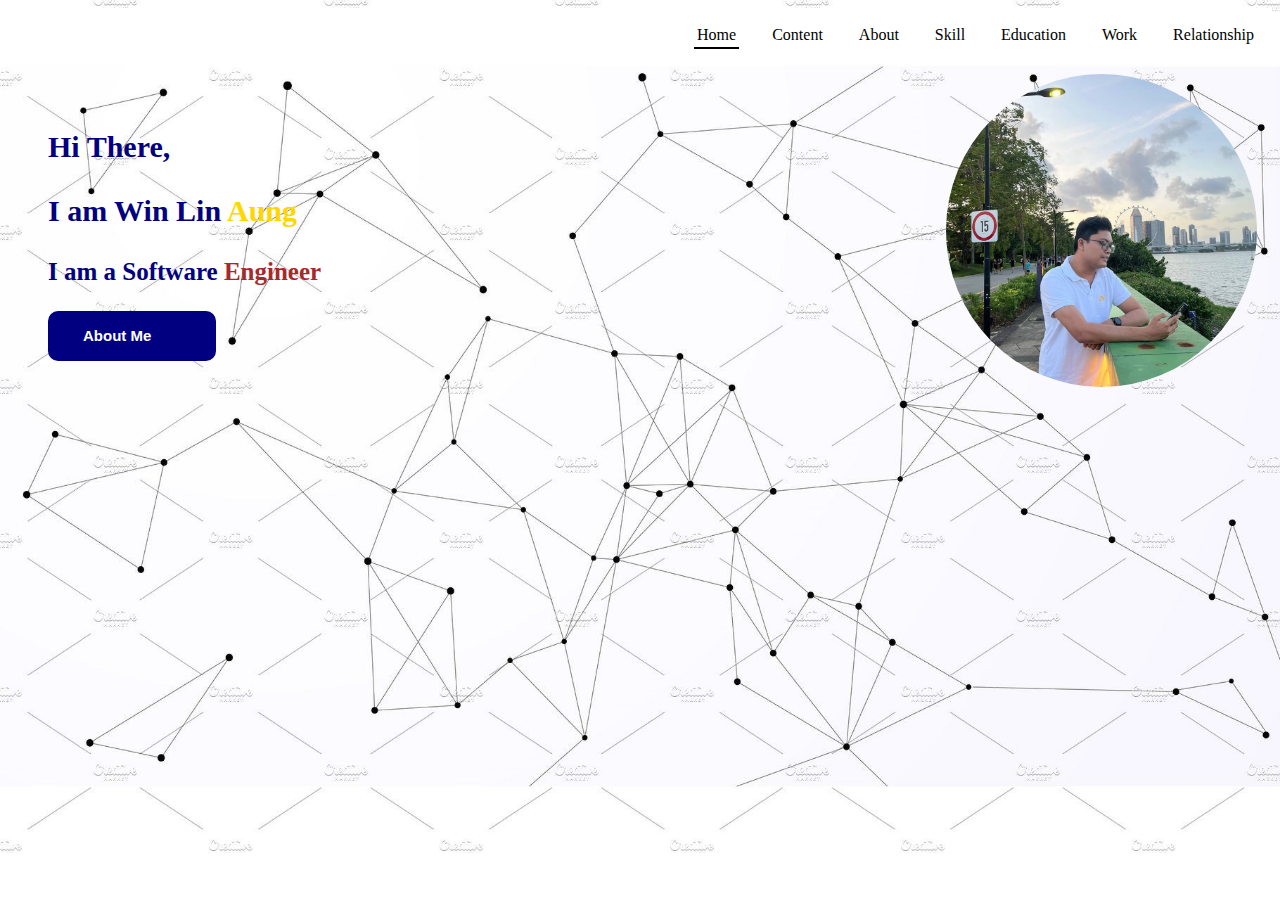
==== index.html @ 5c7fb97b "update" ====
<!DOCTYPE html>
<html>

<head>
    <title>Hi I am winlinaung</title>
    <link rel="stylesheet" href="index.css">
    <script src="content/content_card.js" type="text/javascript" defer></script>
    <script src="content/content_detail.js" type="text/javascript" defer></script>
    <script src="common/blockchain_progress_bar.js" type="text/javascript" defer></script>
    <script src="common/docker_progress_bar.js" type="text/javascript" defer></script>
    <script src="common/flutter_progress_bar.js" type="text/javascript" defer></script>
    <script src="common/javascript_progress_bar.js" type="text/javascript" defer></script>
    <script src="common/java_progress_bar.js" type="text/javascript" defer></script>
    <script src="common/mongodb_progress_bar.js" type="text/javascript" defer></script>
    <script src="common/postgresql_progress_bar.js" type="text/javascript" defer></script>
    <script src="common/react_progress_bar.js" type="text/javascript" defer></script>
    <script src="common/solidity_progress_bar.js" type="text/javascript" defer></script>
    <script src="common/web3_progress_bar.js" type="text/javascript" defer></script>
    <script src="common/skill_card.js" type="text/javascript" defer></script>
</head>

<body>

    <nav class="navbar">
        <li><a id="relationship" href="#" onclick="showPage('relationship')"><span>Relationship</span></a></li>
        <li><a id="work" href="#" onclick="showPage('work')"><span>Work</span></a></li>
        <li><a id="education" href="#" onclick="showPage('education')"><span>Education</span></a></li>
        <li><a id="skill" href="#" onclick="showPage('skill')"><span>Skill</span></a></li>
        <li><a id="about" href="#" onclick="showPage('about')"><span>About</span></a></li>
        <li><a id="content" href="#" onclick="showPage('content')"><span>Content</span></a></li>
        <li><a id="home" class="add-border-bottom" href="#" onclick="showPage('home')"><span>Home</span></a></li>
        <!-- initially add border bottom for home tab -->
    </nav>

    <div class="background">
        <section id="page">
            <div class="row">

                <div class="half-of-screensize-div">
                    <p class="title">Hi There,</p>
                    <p class="title"> I am Win Lin <span style="color: gold;"> Aung</span></p>
                    <p class="sub-title"> I am a Software <span style="color: brown;"> Engineer</span></p>
                    <button class="button" onclick="showAboutMe()"><span class="text">About Me</span><span
                            class="arrow-down"></span></button>
                </div>
                <div class="half-of-screensize-div">
                    <img class="profile-chip" src="img/me.jpeg">
                </div>
            </div>

        </section>

        <script>

            const homeHtml = `   <div class="row">
                    <div class="half-of-screensize-div">
                        <p class="title">Hi There,</p>
                        <p class="title"> I am Win Lin <span style="color: gold;"> Aung</span></p>
                        <p class="sub-title"> I am a Software <span style="color: brown;"> Engineer</span></p>
                        <button class="button" onclick="showAboutMe()"><span class="text">About Me</span><span
                                class="arrow-down"></span></button>
                    </div>
                    <div class="half-of-screensize-div">
                        <img class="profile-chip" src="img/me.jpeg">
                    </div>
                    </div>
                    `;
            const contentHtml = `<div style="display: flex; align-items: center; justify-content: center; flex-wrap: wrap; ">
                            <content-card image="img/smartcontract.jpeg" title="Blockchain အကြောင်းသောင်းပြောင်းထွေလာအပိုင်း( ၁ )"
                                            subtitle="Blockchain" language="Javascrip" content-link="content/lesson_one.html"></content-card>

                            <content-card image="img/smartcontract.jpeg" title="Blockchain အကြောင်းသောင်းပြောင်းထွေလာအပိုင်း( ၂ )"
                                            subtitle="Blockchain" language="Javascrip"  content-link="content/lesson_two.html"></content-card>


                            <content-card image="img/web3.webp" title="Web 1.0, Web 2.0 and Web 3.0"
                                            subtitle="Web3" language="" content-link="content/lesson_three.html"></content-card>

                            
                            <content-card image="img/metaverse.webp" title="Metaverse ဒေသနာတော်များ အပိုင်း ( ၁ )"
                                            subtitle="Web3" language="" content-link="content/lesson_four.html"></content-card>


                            <content-card image="img/smartcontract.jpeg" title="Difference between ERC 20 and ERC 721 ( part 1 )"
                                            subtitle="Smart Contract" language="" content-link="content/lesson_five.html"></content-card>

                            <content-card image="img/design_pattern.webp" title="What is the Adapter Design Pattern?"
                                            subtitle="Design Pattern" language="Java" content-link="content/lesson_six.html"></content-card>

                            <content-card image="img/design_pattern.webp" title="What is the observer design pattern ?"
                                            subtitle="Design Pattern" language="Java" content-link="content/lesson_seven.html"></content-card>
                            <content-card image="img/design_pattern.webp" title="What is the factory design pattern ?"
                                            subtitle="Design Pattern" language="Java" content-link="content/lesson_eight.html"></content-card>
                            <content-card image="img/design_pattern.webp" title="What is the bridge design pattern ?"
                                            subtitle="Design Pattern" language="Java" content-link="content/lesson_nine.html"></content-card>
                            </div>`;
            let isClickAboutMe = false;
            let showSocialMediaBtns = false;
            const pageList = [ "home", "content", "about", "skill", "education", "work", "relationship" ];
            const pageSection = document.getElementById( 'page' );
            let currentPage = 'home';
            function showPage ( page )
            {
                currentPage = page;
                const currentPageATagId = document.getElementById( page );
                currentPageATagId.className = "add-border-bottom";
                const notVistedPageList = pageList.filter( ( pg ) => pg != page );
                notVistedPageList.forEach( ( pg ) =>
                {
                    const ATagId = document.getElementById( pg );
                    ATagId.className = "remove-border-bottom";
                } )

                pageSection.innerHTML = '';

                switch ( page )
                {

                    case 'home':
                        pageSection.innerHTML = homeHtml;

                        break;
                    case 'content':

                        pageSection.innerHTML = contentHtml;
                        break;
                    case 'about':
                        pageSection.innerHTML = `Loading`;
                        break;
                    case 'skill':
                        pageSection.innerHTML = `<div class="column">
                            <div class="row">
                                <div class="half-of-screensize-div">
                                <p class="special-p">5 years experienced Senior Developer with a demonstrated history of working in the information technology and services industry. Skilled in Flutter, java, blockchain,web3js,solidity, javascript and CI/CD tools and docker. Strong engineering professional with a Bachelor of Information Science focused in Information Science from Universuty of Technology(Yatanarpon Cyber City).</p>
                                </div>
                                <div class="half-of-screensize-div">
                                <img class="profile-chip" src="img/me.jpeg"></img>
                                </div>
                                </div>
                            </div>
                            <div class="skill-card-row">
                                <skill-card title="Blockchain" subtitle="3 years, 2 Projects"></skill-card>
                                <skill-card title="Docker" subtitle="2 years, 2 Projects"></skill-card>
                                <skill-card title="Flutter" subtitle="5 years, 2 Projects"></skill-card>
                                <skill-card title="Javascript" subtitle="5 years, 5 Projects"></skill-card>
                                <skill-card title="Java" subtitle="4 years, 2 Projects"></skill-card>
                                <skill-card title="Mongodb" subtitle="2 years, 3 Projects"></skill-card>
                                <skill-card title="Postgresql" subtitle="4 years, 2 Projects"></skill-card>
                                <skill-card title="React" subtitle="4 years, 2 Projects"></skill-card>
                                <skill-card title="Solidity" subtitle="2 years, 1 Projects"></skill-card>
                                <skill-card title="Web3" subtitle="2 years, 2 Projects"></skill-card>
                            </div>
                            `;
                        break;
                    case 'education':
                        pageSection.innerHTML = '<p>Loading.</p>';
                        break;
                    case 'work':
                        pageSection.innerHTML = '<p>Loading.</p>';
                        break;
                    case 'relationship':
                        pageSection.innerHTML = '<p>Loading.</p>';
                        break;
                    default:
                        pageSection.innerHTML = '<p>Page not found.</p>';
                }
            }
            function showAboutMe ()
            {
                isClickAboutMe = !isClickAboutMe;
                if ( isClickAboutMe )
                {
                    showSocialMediaBtns = true
                } else
                {
                    showSocialMediaBtns = false;
                }
                //if click showAboutMe then it will show socila media link
                showSocialMediaBtns ? pageSection.innerHTML += `
                                 <div class="row"><a href="https://www.linkedin.com/in/win-linaung-36024a168" target="_blank">
                    <div class="chip">
                        <span class="linkedin"></span>

                    </div>
                </a>
                <a href="https://github.com/scmwinlinaung" target="_blank">
                    <div class="chip">
                        <span class="github"></span>
                    </div>
                </a>
                <a href="https://discordapp.com/users/Win#1737" target="_blank">
                    <div class="chip">
                        <span class="discord"></span>
                    </div>
                </a>
                <a href="https://t.me/winlinaung" target="_blank">
                    <div class="chip">
                        <span class="telegram"></span>
                    </div>
                </a>
            </div>`: pageSection.innerHTML = homeHtml;

            }


        </script>

    </div>
</body>

</html>
---- index.css ----
body {

    background-image: url("img/blockchain.jpeg");
    background-repeat: no-repeat;
    background-size: cover;


}

.title {
    color: navy;
    margin-left: 20px;
    font-weight: bold;
    font-size: 30px;
}

.sub-title {
    color: navy;
    font-weight: bold;
    margin-left: 20px;
    font-size: 25px;
}

.button {
    margin-left: 20px;
    background-color: navy;
    border: none;
    color: white;
    padding: 15px 35px;
    text-align: center;
    text-decoration: none;
    display: flex;
    font-size: 16px;
    align-items: center;
    justify-content: center;
    cursor: pointer;
    border-radius: 10px;
}

.button span.arrow-down {
    background: url("img/arrow-down.png") no-repeat;
    /* float: right; */
    width: 20px;
    height: 20px;

}

.row {
    margin-top: 10px;
    margin-left: 20px;
    display: flex;
    flex-direction: row;
    justify-content: start;
    align-items: center;
}

.column {
    margin-top: 10px;
    margin-left: 20px;
    display: flex;
    flex-direction: row;
    justify-content: start;
    align-items: center;
}


.chip {
    display: inline-block;
    height: 40px;
    width: 40px;
    border-radius: 50%;
    background-color: rgba(132, 156, 138, 0.487);
    margin-right: 15px;
}

.chip span.linkedin {
    background: url("img/linkedin.png") no-repeat;
    width: 30px;
    height: 30px;
    float: left;
    margin: 5px 5px 5px 5px;
    border-radius: 50%;

}

.chip span.github {
    background: url("img/github.png") no-repeat;
    width: 30px;
    height: 30px;
    float: left;
    margin: 5px 5px 5px 5px;
    border-radius: 50%;

}

.chip span.discord {
    background: url("img/discord.png") no-repeat;
    width: 30px;
    height: 30px;
    float: left;
    margin: 5px 5px 5px 5px;
    border-radius: 50%;

}

.chip span.telegram {
    background: url("img/telegram.png") no-repeat;
    width: 30px;
    height: 30px;
    float: left;
    margin: 5px 5px 5px 5px;
    border-radius: 50%;

}


.button span.text {
    font-size: 15px;
    font-weight: bold;
    margin-right: 10px;
}

.navbar {
    list-style-type: none;
    margin: 0;
    padding: 0;
    overflow: hidden;
    background-color: white;

}

.navbar li {
    float: right;
}

.navbar a {
    display: block;
    color: black;
    text-align: center;
    margin-left: 15px;
    margin-right: 15px;
    margin-top: 15px;
    margin-bottom: 15px;
    text-decoration: none;
    padding: 3px 3px;



}

.navbar a:hover {

    color: rgba(2, 28, 145, 0.991);
    text-decoration-color: rgba(2, 28, 145, 0.991);
    border-bottom: 2px solid black;
    /* padding-bottom: 1px; */
}

.add-border-bottom {
    border-bottom: 2px solid black;
}

.remove-border-bottom {
    border-bottom: 0px;
}

.navbar a:visited {
    border-bottom: 2px solid black;
    visibility: visible;
}


.profile-chip {
    border-radius: 50%;
    background-color: white;
    margin-right: 15px;
    float: right;
    height: 50%;
    width: 50%;
}


.half-of-screensize-div {
    height: auto;
    width: 50%;
}

.special-p {
    letter-spacing: 1.7px;
    font-size: 16px;
    line-height: 2;
    word-spacing: 2px;
}

.skill-card-row {
    margin: 10px;
    display: flex;
    flex-direction: row;
    justify-content: start;
    align-items: center;
    flex-wrap: wrap;
}
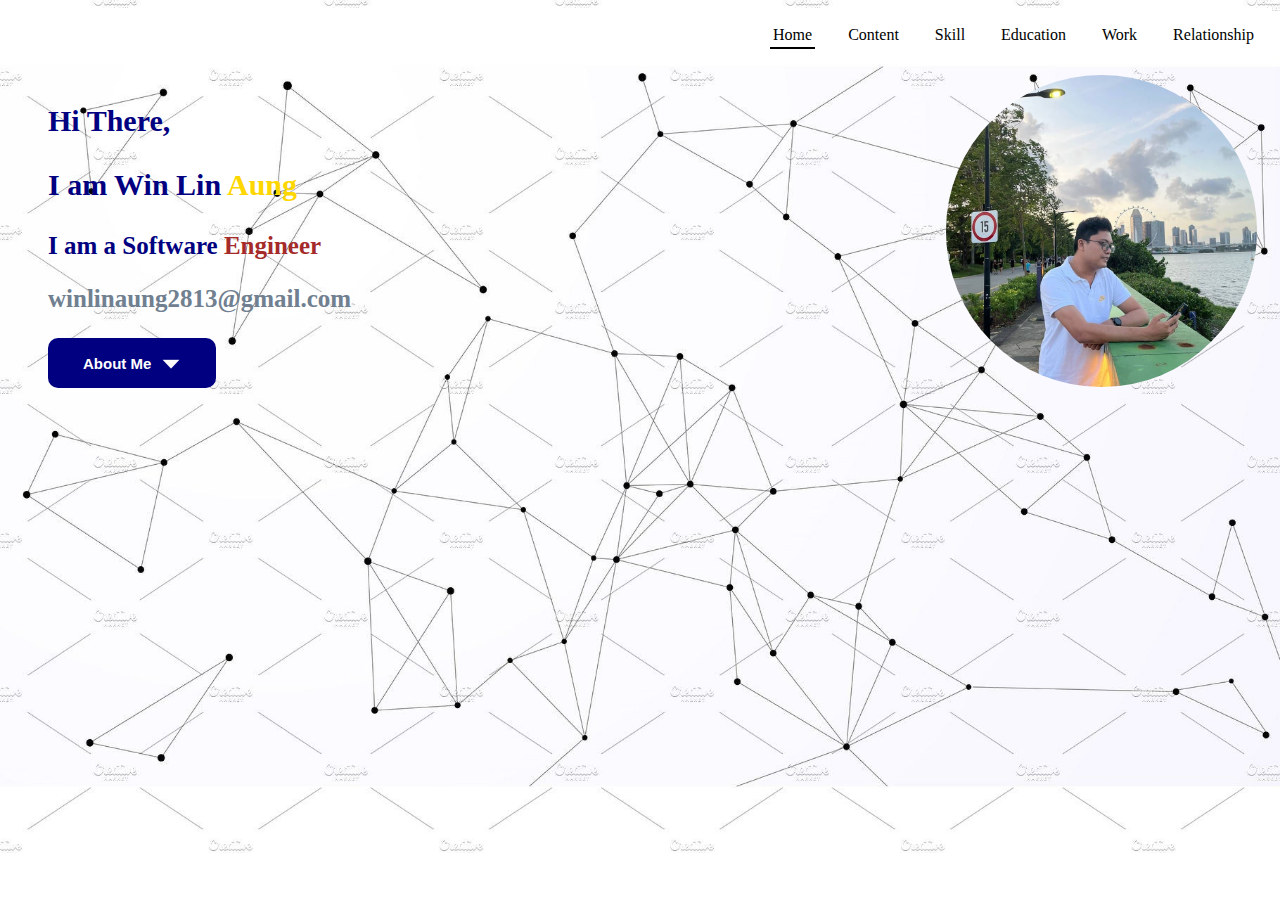
==== commit 882a166d: "update" ====
--- a/index.html
+++ b/index.html
@@ -17,6 +17,8 @@
     <script src="common/solidity_progress_bar.js" type="text/javascript" defer></script>
     <script src="common/web3_progress_bar.js" type="text/javascript" defer></script>
     <script src="common/skill_card.js" type="text/javascript" defer></script>
+
+
 </head>
 
 <body>
@@ -26,7 +28,7 @@
         <li><a id="work" href="#" onclick="showPage('work')"><span>Work</span></a></li>
         <li><a id="education" href="#" onclick="showPage('education')"><span>Education</span></a></li>
         <li><a id="skill" href="#" onclick="showPage('skill')"><span>Skill</span></a></li>
-        <li><a id="about" href="#" onclick="showPage('about')"><span>About</span></a></li>
+
         <li><a id="content" href="#" onclick="showPage('content')"><span>Content</span></a></li>
         <li><a id="home" class="add-border-bottom" href="#" onclick="showPage('home')"><span>Home</span></a></li>
         <!-- initially add border bottom for home tab -->
@@ -40,6 +42,7 @@
                     <p class="title">Hi There,</p>
                     <p class="title"> I am Win Lin <span style="color: gold;"> Aung</span></p>
                     <p class="sub-title"> I am a Software <span style="color: brown;"> Engineer</span></p>
+                    <p class="sub-title"><span style="color: #708090;">winlinaung2813@gmail.com</span></p>
                     <button class="button" onclick="showAboutMe()"><span class="text">About Me</span><span
                             class="arrow-down"></span></button>
                 </div>
@@ -57,6 +60,7 @@
                         <p class="title">Hi There,</p>
                         <p class="title"> I am Win Lin <span style="color: gold;"> Aung</span></p>
                         <p class="sub-title"> I am a Software <span style="color: brown;"> Engineer</span></p>
+                        <p class="sub-title"><span style="color: #708090;">winlinaung2813@gmail.com</span></p>
                         <button class="button" onclick="showAboutMe()"><span class="text">About Me</span><span
                                 class="arrow-down"></span></button>
                     </div>
@@ -65,8 +69,12 @@
                     </div>
                     </div>
                     `;
-            const contentHtml = `<div style="display: flex; align-items: center; justify-content: center; flex-wrap: wrap; ">
-                            <content-card image="img/smartcontract.jpeg" title="Blockchain အကြောင်းသောင်းပြောင်းထွေလာအပိုင်း( ၁ )"
+            const contentHtml = `<div style="display: flex; align-items: center; justify-content: center; flex-wrap: wrap;flex-director: row ">
+                <content-card image="img/metaverse.webp" title="Metaverse ဒေသနာတော်များ အပိုင်း ( ၁ )"
+                                            subtitle="Web3" language="" content-link="content/lesson_four.html"></content-card>
+
+           
+                <content-card image="img/smartcontract.jpeg" title="Blockchain အကြောင်းသောင်းပြောင်းထွေလာအပိုင်း( ၁ )"
                                             subtitle="Blockchain" language="Javascrip" content-link="content/lesson_one.html"></content-card>
 
                             <content-card image="img/smartcontract.jpeg" title="Blockchain အကြောင်းသောင်းပြောင်းထွေလာအပိုင်း( ၂ )"
@@ -77,10 +85,7 @@
                                             subtitle="Web3" language="" content-link="content/lesson_three.html"></content-card>
 
                             
-                            <content-card image="img/metaverse.webp" title="Metaverse ဒေသနာတော်များ အပိုင်း ( ၁ )"
-                                            subtitle="Web3" language="" content-link="content/lesson_four.html"></content-card>
-
-
+                     
                             <content-card image="img/smartcontract.jpeg" title="Difference between ERC 20 and ERC 721 ( part 1 )"
                                             subtitle="Smart Contract" language="" content-link="content/lesson_five.html"></content-card>
 
@@ -96,7 +101,7 @@
                             </div>`;
             let isClickAboutMe = false;
             let showSocialMediaBtns = false;
-            const pageList = [ "home", "content", "about", "skill", "education", "work", "relationship" ];
+            const pageList = [ "home", "content", "skill", "education", "work", "relationship" ];
             const pageSection = document.getElementById( 'page' );
             let currentPage = 'home';
             function showPage ( page )
@@ -124,21 +129,21 @@
 
                         pageSection.innerHTML = contentHtml;
                         break;
-                    case 'about':
-                        pageSection.innerHTML = `Loading`;
-                        break;
+
                     case 'skill':
                         pageSection.innerHTML = `<div class="column">
-                            <div class="row">
-                                <div class="half-of-screensize-div">
+                            <div class="skill-info-row">
+                                <div class="seventy-percentage-of-screensive-div">
                                 <p class="special-p">5 years experienced Senior Developer with a demonstrated history of working in the information technology and services industry. Skilled in Flutter, java, blockchain,web3js,solidity, javascript and CI/CD tools and docker. Strong engineering professional with a Bachelor of Information Science focused in Information Science from Universuty of Technology(Yatanarpon Cyber City).</p>
                                 </div>
-                                <div class="half-of-screensize-div">
+                                <div class= "thirty-percentage-of-screensive-div">
                                 <img class="profile-chip" src="img/me.jpeg"></img>
                                 </div>
                                 </div>
                             </div>
+                        
                             <div class="skill-card-row">
+                                
                                 <skill-card title="Blockchain" subtitle="3 years, 2 Projects"></skill-card>
                                 <skill-card title="Docker" subtitle="2 years, 2 Projects"></skill-card>
                                 <skill-card title="Flutter" subtitle="5 years, 2 Projects"></skill-card>
@@ -156,7 +161,7 @@
                         pageSection.innerHTML = '<p>Loading.</p>';
                         break;
                     case 'work':
-                        pageSection.innerHTML = '<p>Loading.</p>';
+                        pageSection.innerHTML = ``;
                         break;
                     case 'relationship':
                         pageSection.innerHTML = '<p>Loading.</p>';
--- a/index.css
+++ b/index.css
@@ -38,7 +38,7 @@
 }
 
 .button span.arrow-down {
-    background: url("img/arrow-down.png") no-repeat;
+    background: url("img/arrow_down.png") no-repeat;
     /* float: right; */
     width: 20px;
     height: 20px;
@@ -185,11 +185,21 @@
     width: 50%;
 }
 
+.seventy-percentage-of-screensive-div {
+    height: auto;
+    width: 70%;
+}
+
+.thirty-percentage-of-screensive-div {
+    height: auto;
+    width: 30%;
+}
+
 .special-p {
-    letter-spacing: 1.7px;
-    font-size: 16px;
-    line-height: 2;
-    word-spacing: 2px;
+    letter-spacing: 1.3px;
+    font-size: 18px;
+    line-height: 1.5;
+    word-spacing: 1.3px;
 }
 
 .skill-card-row {
@@ -199,4 +209,24 @@
     justify-content: start;
     align-items: center;
     flex-wrap: wrap;
+}
+
+.skill-card-column {
+    margin: 10px;
+    display: flex;
+    flex-direction: column;
+    justify-content: start;
+    align-items: start;
+    flex-wrap: wrap;
+}
+
+.skill-info-row {
+
+    margin-top: 5px;
+    margin-left: 20px;
+    display: flex;
+    flex-direction: row;
+    justify-content: start;
+    align-items: center;
+
 }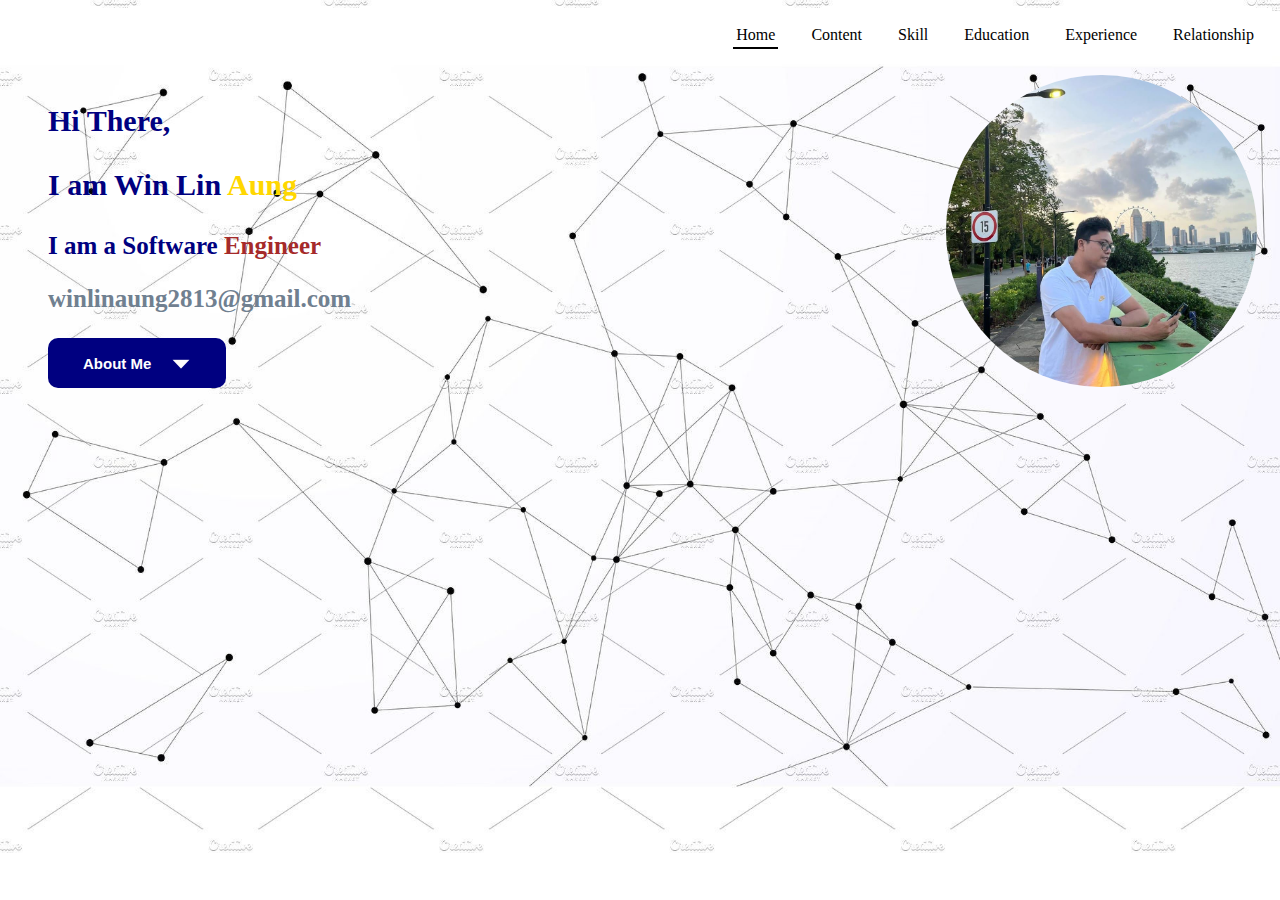
==== commit 34072897: "update" ====
--- a/index.html
+++ b/index.html
@@ -3,9 +3,10 @@
 
 <head>
     <title>Hi I am winlinaung</title>
-    <link rel="stylesheet" href="index.css">
-    <script src="content/content_card.js" type="text/javascript" defer></script>
-    <script src="content/content_detail.js" type="text/javascript" defer></script>
+    <link rel="stylesheet" href="css/index.css">
+
+    <script src="common/content_card.js" type="text/javascript" defer></script>
+    <script src="common/content_detail.js" type="text/javascript" defer></script>
     <script src="common/blockchain_progress_bar.js" type="text/javascript" defer></script>
     <script src="common/docker_progress_bar.js" type="text/javascript" defer></script>
     <script src="common/flutter_progress_bar.js" type="text/javascript" defer></script>
@@ -17,18 +18,21 @@
     <script src="common/solidity_progress_bar.js" type="text/javascript" defer></script>
     <script src="common/web3_progress_bar.js" type="text/javascript" defer></script>
     <script src="common/skill_card.js" type="text/javascript" defer></script>
-
-
+    <script src="common/experience_component.js" type="text/javascript" defer></script>
+    <script src="common/education_component.js" type="text/javascript" defer></script>
+    <script src="common/home_component.js" type="text/javascript" defer></script>
+    <script src="common/social_media_row.js" type="text/javascript" defer></script>
+    <script src="common/content_component.js" type="text/javascript" defer></script>
+    <script src="common/skill_component.js" type="text/javascript" defer></script>
 </head>
 
 <body>
 
     <nav class="navbar">
         <li><a id="relationship" href="#" onclick="showPage('relationship')"><span>Relationship</span></a></li>
-        <li><a id="work" href="#" onclick="showPage('work')"><span>Work</span></a></li>
+        <li><a id="experience" href="#" onclick="showPage('experience')"><span>Experience</span></a></li>
         <li><a id="education" href="#" onclick="showPage('education')"><span>Education</span></a></li>
         <li><a id="skill" href="#" onclick="showPage('skill')"><span>Skill</span></a></li>
-
         <li><a id="content" href="#" onclick="showPage('content')"><span>Content</span></a></li>
         <li><a id="home" class="add-border-bottom" href="#" onclick="showPage('home')"><span>Home</span></a></li>
         <!-- initially add border bottom for home tab -->
@@ -36,72 +40,20 @@
 
     <div class="background">
         <section id="page">
-            <div class="row">
-
-                <div class="half-of-screensize-div">
-                    <p class="title">Hi There,</p>
-                    <p class="title"> I am Win Lin <span style="color: gold;"> Aung</span></p>
-                    <p class="sub-title"> I am a Software <span style="color: brown;"> Engineer</span></p>
-                    <p class="sub-title"><span style="color: #708090;">winlinaung2813@gmail.com</span></p>
-                    <button class="button" onclick="showAboutMe()"><span class="text">About Me</span><span
-                            class="arrow-down"></span></button>
-                </div>
-                <div class="half-of-screensize-div">
-                    <img class="profile-chip" src="img/me.jpeg">
-                </div>
-            </div>
-
+            <home-component></home-component>
         </section>
 
         <script>
 
-            const homeHtml = `   <div class="row">
-                    <div class="half-of-screensize-div">
-                        <p class="title">Hi There,</p>
-                        <p class="title"> I am Win Lin <span style="color: gold;"> Aung</span></p>
-                        <p class="sub-title"> I am a Software <span style="color: brown;"> Engineer</span></p>
-                        <p class="sub-title"><span style="color: #708090;">winlinaung2813@gmail.com</span></p>
-                        <button class="button" onclick="showAboutMe()"><span class="text">About Me</span><span
-                                class="arrow-down"></span></button>
-                    </div>
-                    <div class="half-of-screensize-div">
-                        <img class="profile-chip" src="img/me.jpeg">
-                    </div>
-                    </div>
+            const homeHtml = `<home-component></home-component>
                     `;
-            const contentHtml = `<div style="display: flex; align-items: center; justify-content: center; flex-wrap: wrap;flex-director: row ">
-                <content-card image="img/metaverse.webp" title="Metaverse ဒေသနာတော်များ အပိုင်း ( ၁ )"
-                                            subtitle="Web3" language="" content-link="content/lesson_four.html"></content-card>
-
-           
-                <content-card image="img/smartcontract.jpeg" title="Blockchain အကြောင်းသောင်းပြောင်းထွေလာအပိုင်း( ၁ )"
-                                            subtitle="Blockchain" language="Javascrip" content-link="content/lesson_one.html"></content-card>
-
-                            <content-card image="img/smartcontract.jpeg" title="Blockchain အကြောင်းသောင်းပြောင်းထွေလာအပိုင်း( ၂ )"
-                                            subtitle="Blockchain" language="Javascrip"  content-link="content/lesson_two.html"></content-card>
-
-
-                            <content-card image="img/web3.webp" title="Web 1.0, Web 2.0 and Web 3.0"
-                                            subtitle="Web3" language="" content-link="content/lesson_three.html"></content-card>
-
-                            
-                     
-                            <content-card image="img/smartcontract.jpeg" title="Difference between ERC 20 and ERC 721 ( part 1 )"
-                                            subtitle="Smart Contract" language="" content-link="content/lesson_five.html"></content-card>
-
-                            <content-card image="img/design_pattern.webp" title="What is the Adapter Design Pattern?"
-                                            subtitle="Design Pattern" language="Java" content-link="content/lesson_six.html"></content-card>
-
-                            <content-card image="img/design_pattern.webp" title="What is the observer design pattern ?"
-                                            subtitle="Design Pattern" language="Java" content-link="content/lesson_seven.html"></content-card>
-                            <content-card image="img/design_pattern.webp" title="What is the factory design pattern ?"
-                                            subtitle="Design Pattern" language="Java" content-link="content/lesson_eight.html"></content-card>
-                            <content-card image="img/design_pattern.webp" title="What is the bridge design pattern ?"
-                                            subtitle="Design Pattern" language="Java" content-link="content/lesson_nine.html"></content-card>
-                            </div>`;
+            const contentHtml = `<content-component></content-component>`;
+            const skillHtml = `<skill-component></skill-component>`;
+            const educationHtml = `<eduaction-component></education-component>`;
+            const experienceHtml = `<experience-component></experience-component>`;
             let isClickAboutMe = false;
             let showSocialMediaBtns = false;
-            const pageList = [ "home", "content", "skill", "education", "work", "relationship" ];
+            const pageList = [ "home", "content", "skill", "education", "experience", "relationship" ];
             const pageSection = document.getElementById( 'page' );
             let currentPage = 'home';
             function showPage ( page )
@@ -131,37 +83,13 @@
                         break;
 
                     case 'skill':
-                        pageSection.innerHTML = `<div class="column">
-                            <div class="skill-info-row">
-                                <div class="seventy-percentage-of-screensive-div">
-                                <p class="special-p">5 years experienced Senior Developer with a demonstrated history of working in the information technology and services industry. Skilled in Flutter, java, blockchain,web3js,solidity, javascript and CI/CD tools and docker. Strong engineering professional with a Bachelor of Information Science focused in Information Science from Universuty of Technology(Yatanarpon Cyber City).</p>
-                                </div>
-                                <div class= "thirty-percentage-of-screensive-div">
-                                <img class="profile-chip" src="img/me.jpeg"></img>
-                                </div>
-                                </div>
-                            </div>
-                        
-                            <div class="skill-card-row">
-                                
-                                <skill-card title="Blockchain" subtitle="3 years, 2 Projects"></skill-card>
-                                <skill-card title="Docker" subtitle="2 years, 2 Projects"></skill-card>
-                                <skill-card title="Flutter" subtitle="5 years, 2 Projects"></skill-card>
-                                <skill-card title="Javascript" subtitle="5 years, 5 Projects"></skill-card>
-                                <skill-card title="Java" subtitle="4 years, 2 Projects"></skill-card>
-                                <skill-card title="Mongodb" subtitle="2 years, 3 Projects"></skill-card>
-                                <skill-card title="Postgresql" subtitle="4 years, 2 Projects"></skill-card>
-                                <skill-card title="React" subtitle="4 years, 2 Projects"></skill-card>
-                                <skill-card title="Solidity" subtitle="2 years, 1 Projects"></skill-card>
-                                <skill-card title="Web3" subtitle="2 years, 2 Projects"></skill-card>
-                            </div>
-                            `;
+                        pageSection.innerHTML = skillHtml;
                         break;
                     case 'education':
-                        pageSection.innerHTML = '<p>Loading.</p>';
+                        pageSection.innerHTML = educationHtml;
                         break;
-                    case 'work':
-                        pageSection.innerHTML = ``;
+                    case 'experience':
+                        pageSection.innerHTML = experienceHtml;
                         break;
                     case 'relationship':
                         pageSection.innerHTML = '<p>Loading.</p>';
@@ -181,29 +109,7 @@
                     showSocialMediaBtns = false;
                 }
                 //if click showAboutMe then it will show socila media link
-                showSocialMediaBtns ? pageSection.innerHTML += `
-                                 <div class="row"><a href="https://www.linkedin.com/in/win-linaung-36024a168" target="_blank">
-                    <div class="chip">
-                        <span class="linkedin"></span>
-
-                    </div>
-                </a>
-                <a href="https://github.com/scmwinlinaung" target="_blank">
-                    <div class="chip">
-                        <span class="github"></span>
-                    </div>
-                </a>
-                <a href="https://discordapp.com/users/Win#1737" target="_blank">
-                    <div class="chip">
-                        <span class="discord"></span>
-                    </div>
-                </a>
-                <a href="https://t.me/winlinaung" target="_blank">
-                    <div class="chip">
-                        <span class="telegram"></span>
-                    </div>
-                </a>
-            </div>`: pageSection.innerHTML = homeHtml;
+                showSocialMediaBtns ? pageSection.innerHTML += `<social-media-row></social-media-row>`: pageSection.innerHTML = homeHtml;
 
             }
 
--- a/css/index.css
+++ b/css/index.css
@@ -0,0 +1,67 @@
+body {
+
+    background-image: url("../img/blockchain.jpeg");
+    background-repeat: no-repeat;
+    background-size: cover;
+
+
+}
+
+.column {
+    margin-top: 10px;
+    margin-left: 20px;
+    display: flex;
+    flex-direction: column;
+    justify-content: start;
+    align-items: start;
+}
+
+.navbar {
+    list-style-type: none;
+    margin: 0;
+    padding: 0;
+    overflow: hidden;
+    background-color: white;
+
+}
+
+.navbar li {
+    float: right;
+}
+
+.navbar a {
+    display: block;
+    color: black;
+    text-align: center;
+    margin-left: 15px;
+    margin-right: 15px;
+    margin-top: 15px;
+    margin-bottom: 15px;
+    text-decoration: none;
+    padding: 3px 3px;
+
+
+
+}
+
+.navbar a:hover {
+
+    color: rgba(2, 28, 145, 0.991);
+    text-decoration-color: rgba(2, 28, 145, 0.991);
+    border-bottom: 2px solid black;
+    /* padding-bottom: 1px; */
+}
+
+.add-border-bottom {
+    border-bottom: 2px solid black;
+}
+
+.remove-border-bottom {
+    border-bottom: 0px;
+}
+
+.navbar a:visited {
+    border-bottom: 2px solid black;
+    visibility: visible;
+}
+
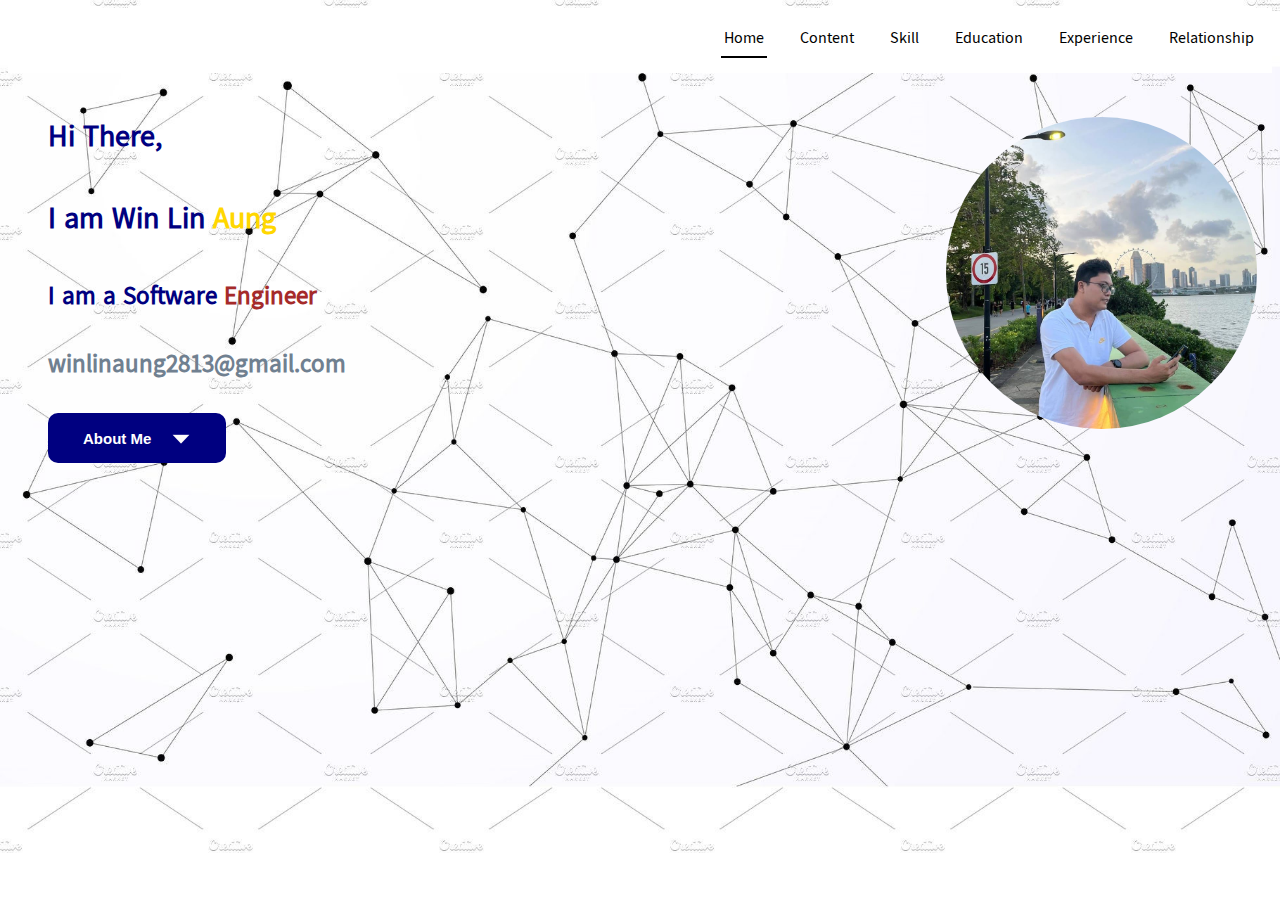
==== commit 0919e9ee: "add myanmar font" ====
--- a/index.html
+++ b/index.html
@@ -4,7 +4,8 @@
 <head>
     <title>Hi I am winlinaung</title>
     <link rel="stylesheet" href="css/index.css">
-
+    <link rel="stylesheet" href='https://mmwebfonts.comquas.com/fonts/?font=myanmar3' />
+	<link rel="stylesheet" href='https://mmwebfonts.comquas.com/fonts/?font=zawgyi' />	
     <script src="common/content_card.js" type="text/javascript" defer></script>
     <script src="common/content_detail.js" type="text/javascript" defer></script>
     <script src="common/blockchain_progress_bar.js" type="text/javascript" defer></script>
@@ -22,7 +23,7 @@
     <script src="common/education_component.js" type="text/javascript" defer></script>
     <script src="common/home_component.js" type="text/javascript" defer></script>
     <script src="common/social_media_row.js" type="text/javascript" defer></script>
-    <script src="common/content_component.js" type="text/javascript" defer></script>
+    <!-- <script src="common/content_component.js" type="text/javascript" defer></script> -->
     <script src="common/skill_component.js" type="text/javascript" defer></script>
 </head>
 
@@ -47,7 +48,32 @@
 
             const homeHtml = `<home-component></home-component>
                     `;
-            const contentHtml = `<content-component></content-component>`;
+            const contentHtml = ` <div style="display: flex; align-items: center; justify-content: start; flex-wrap: wrap;flex-director: row ">
+            <content-card image="img/metaverse.webp" title="Metaverse ဒေသနာတော်များ အပိုင်း ( ၁ )" subtitle="Web3" language="" content-link="content/lesson_four.html"></content-card>
+            <content-card image="img/smartcontract.jpeg" title="Blockchain အကြောင်းသောင်းပြောင်းထွေလာအပိုင်း( ၁ )" subtitle="Blockchain" language="Javascript" content-link="content/lesson_one.html"></content-card>
+
+                        <content-card image="img/smartcontract.jpeg" title="Blockchain အကြောင်းသောင်းပြောင်းထွေလာအပိုင်း( ၂ )"
+                                        subtitle="Blockchain" language="Javascrip"  content-link="content/lesson_two.html"></content-card>
+
+
+                        <content-card image="img/web3.webp" title="Web 1.0, Web 2.0 and Web 3.0"
+                                        subtitle="Web3" language="" content-link="content/lesson_three.html"></content-card>
+
+                        <content-card image="img/smartcontract.jpeg" title="Difference between ERC 20 and ERC 721 ( part 1 )"
+                                        subtitle="Smart Contract" language="" content-link="content/lesson_five.html"></content-card>
+
+                        <content-card image="img/design_pattern.webp" title="What is the Adapter Design Pattern?"
+                                        subtitle="Design Pattern" language="Java" content-link="content/lesson_six.html"></content-card>
+
+                        <content-card image="img/design_pattern.webp" title="What is the observer design pattern ?"
+                                        subtitle="Design Pattern" language="Java" content-link="content/lesson_seven.html"></content-card>
+                        <content-card image="img/design_pattern.webp" title="What is the factory design pattern ?"
+                                        subtitle="Design Pattern" language="Java" content-link="content/lesson_eight.html"></content-card>
+                        <content-card image="img/design_pattern.webp" title="What is the bridge design pattern ?"
+                                        subtitle="Design Pattern" language="Java" content-link="content/lesson_nine.html"></content-card>
+                                        <content-card image="img/design_pattern.webp" title="What is the singleton design pattern ?"
+                                        subtitle="Design Pattern" language="Java" content-link="content/lesson_ten.html"></content-card>
+                        </div>`;
             const skillHtml = `<skill-component></skill-component>`;
             const educationHtml = `<eduaction-component></education-component>`;
             const experienceHtml = `<experience-component></experience-component>`;
--- a/css/index.css
+++ b/css/index.css
@@ -1,5 +1,15 @@
+@font-face {
+	font-family: 'MyanmarFont';
+	src: url('../fonts/Pyidaungsu-2.5.3_Regular.ttf');
+	font-weight: normal;
+	font-style: normal;
+  }
+html {
+	font-family: 'MyanmarFont', 'Times New Roman', sans-serif;
+}
+
 body {
-
+	/*font-family: 'MyanmarFont', 'Times New Roman', sans-serif;*/
     background-image: url("../img/blockchain.jpeg");
     background-repeat: no-repeat;
     background-size: cover;
